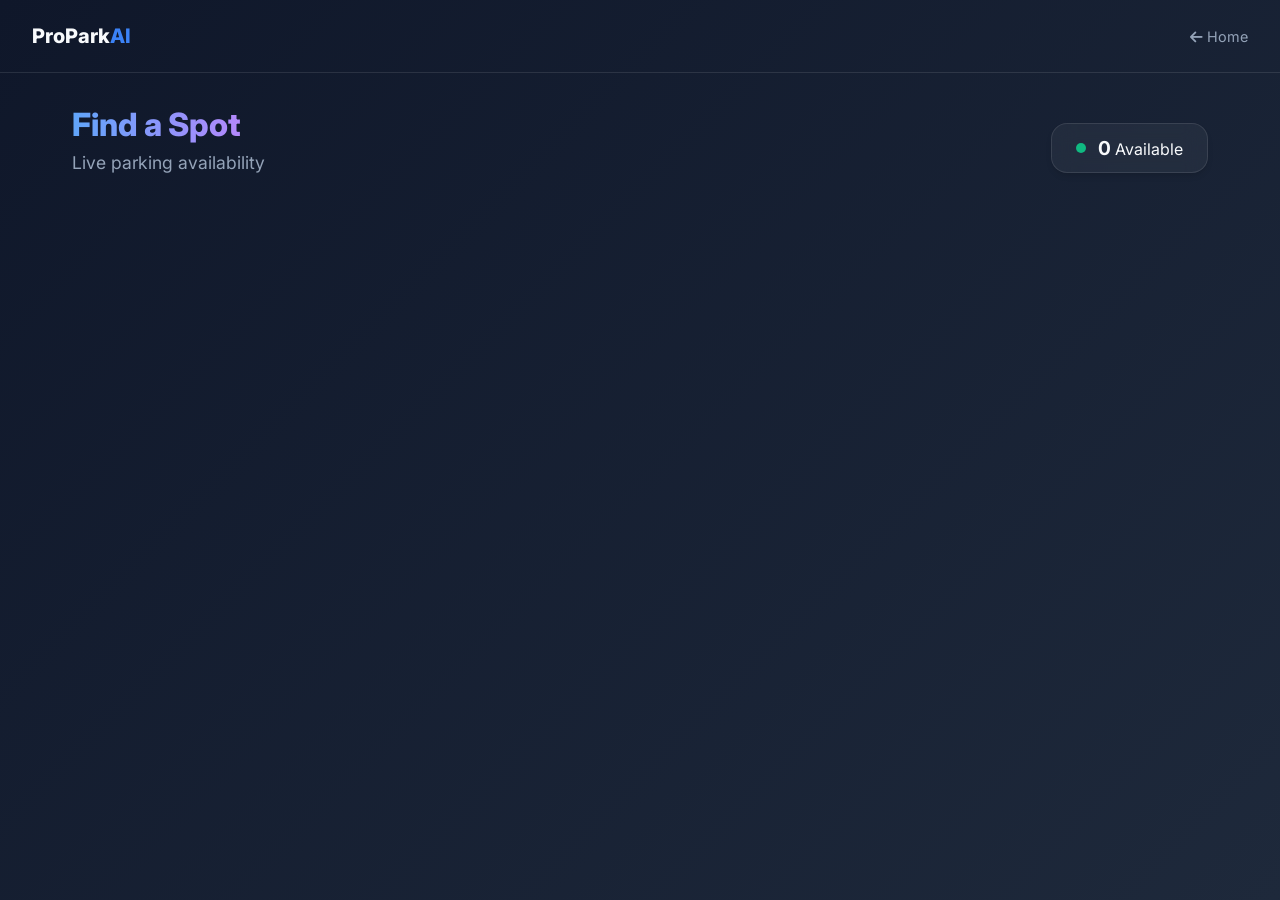
==== frontend/user.html @ 81f2fec7 "Initial commit: smart parking system" ====
<!DOCTYPE html>
<html lang="en">

<head>
    <meta charset="UTF-8">
    <meta name="viewport" content="width=device-width, initial-scale=1.0">
    <title>Driver Portal - Smart Parking</title>
    <link href="https://fonts.googleapis.com/css2?family=Inter:wght@400;600;800&display=swap" rel="stylesheet">
    <link rel="stylesheet" href="style.css">
    <link rel="stylesheet" href="https://cdnjs.cloudflare.com/ajax/libs/font-awesome/6.4.0/css/all.min.css">
</head>

<body>
    <nav
        style="padding: 1.5rem 2rem; border-bottom: 1px solid var(--card-border); display: flex; justify-content: space-between; align-items: center;">
        <div style="font-weight: 800; font-size: 1.25rem;">ProPark<span style="color: var(--accent-primary)">AI</span>
        </div>
        <a href="index.html" style="color: var(--text-secondary); font-size: 0.9rem;"><i
                class="fa-solid fa-arrow-left"></i> Home</a>
    </nav>

    <div class="container">
        <header style="margin-bottom: 2rem; display: flex; justify-content: space-between; align-items: end;">
            <div>
                <h1 class="title" style="font-size: 2rem;">Find a Spot</h1>
                <p class="subtitle" style="margin-bottom: 0;">Live parking availability</p>
            </div>
            <div class="glass-panel" style="padding: 0.75rem 1.5rem; display: flex; align-items: center; gap: 0.75rem;">
                <div style="width: 10px; height: 10px; background: var(--status-free); border-radius: 50%;"></div>
                <span><span id="free-count" style="font-weight: 700; font-size: 1.2rem;">--</span> Available</span>
            </div>
        </header>

        <div id="slot-container" class="slot-grid">
            <!-- Slots injected here by JS -->
            <div class="glass-panel" style="grid-column: 1/-1; text-align: center;">Loading slots...</div>
        </div>
    </div>

    <!-- Reserve Modal -->
    <div class="modal-overlay" id="reserve-modal">
        <div class="modal-content">
            <h2 style="margin-bottom: 1.5rem;">Reserve Slot <span id="modal-slot-id"
                    style="color: var(--accent-primary)">#</span></h2>

            <div class="form-group">
                <label class="form-label">Full Name</label>
                <input type="text" id="res-name" class="form-input" placeholder="John Doe">
            </div>

            <div class="form-group">
                <label class="form-label">Vehicle Plate</label>
                <input type="text" id="res-plate" class="form-input" placeholder="ABC-123">
            </div>

            <div class="form-actions">
                <button class="btn" style="background: transparent; color: var(--text-secondary);"
                    onclick="closeModal()">Cancel</button>
                <button class="btn btn-primary" onclick="confirmReservation()">Confirm Booking</button>
            </div>
        </div>
    </div>

    <script src="app.js"></script>
    <script>
        // Page specific init
        document.addEventListener('DOMContentLoaded', () => {
            initUserPortal();
        });
    </script>
</body>

</html>
---- frontend/style.css ----
:root {
    --bg-color: #0f172a;
    --bg-gradient: linear-gradient(135deg, #0f172a 0%, #1e293b 100%);
    --text-primary: #f8fafc;
    --text-secondary: #94a3b8;
    
    --card-bg: rgba(255, 255, 255, 0.05);
    --card-border: rgba(255, 255, 255, 0.1);
    --card-hover: rgba(255, 255, 255, 0.1);
    
    --accent-primary: #3b82f6; /* Blue */
    --accent-secondary: #8b5cf6; /* Purple */
    
    --status-free: #10b981; /* Green */
    --status-occupied: #ef4444; /* Red */
    --status-reserved: #f59e0b; /* Amber */
    
    --radius-lg: 16px;
    --radius-md: 12px;
    --radius-sm: 8px;
    
    --font-main: 'Inter', system-ui, -apple-system, sans-serif;
}

* {
    margin: 0;
    padding: 0;
    box-sizing: border-box;
    font-family: var(--font-main);
}

body {
    background: var(--bg-color);
    background-image: var(--bg-gradient);
    color: var(--text-primary);
    min-height: 100vh;
    display: flex;
    flex-direction: column;
}

a {
    text-decoration: none;
    color: inherit;
}

/* Utils */
.container {
    max-width: 1200px;
    margin: 0 auto;
    padding: 2rem;
    width: 100%;
}

.title {
    font-size: 2.5rem;
    font-weight: 800;
    background: linear-gradient(to right, #60a5fa, #c084fc);
    -webkit-background-clip: text;
    -webkit-text-fill-color: transparent;
    margin-bottom: 0.5rem;
}

.subtitle {
    color: var(--text-secondary);
    font-size: 1.1rem;
    margin-bottom: 2rem;
}

/* Glass Card */
.glass-panel {
    background: var(--card-bg);
    backdrop-filter: blur(12px);
    -webkit-backdrop-filter: blur(12px);
    border: 1px solid var(--card-border);
    border-radius: var(--radius-lg);
    padding: 2rem;
    box-shadow: 0 4px 6px -1px rgba(0, 0, 0, 0.1), 0 2px 4px -1px rgba(0, 0, 0, 0.06);
}

.glass-panel:hover {
    border-color: rgba(255,255,255,0.2);
}

/* Buttons */
.btn {
    display: inline-flex;
    align-items: center;
    justify-content: center;
    padding: 0.75rem 1.5rem;
    border-radius: var(--radius-md);
    font-weight: 600;
    transition: all 0.2s ease;
    cursor: pointer;
    border: none;
    font-size: 1rem;
}

.btn-primary {
    background: linear-gradient(135deg, var(--accent-primary), var(--accent-secondary));
    color: white;
    box-shadow: 0 4px 12px rgba(59, 130, 246, 0.3);
}

.btn-primary:hover {
    transform: translateY(-2px);
    box-shadow: 0 6px 16px rgba(59, 130, 246, 0.4);
}

.btn-danger {
    background: rgba(239, 68, 68, 0.2);
    color: #fca5a5;
    border: 1px solid rgba(239, 68, 68, 0.3);
}

.btn-danger:hover {
    background: rgba(239, 68, 68, 0.3);
}

/* Landing Page Grid */
.landing-grid {
    display: grid;
    grid-template-columns: repeat(auto-fit, minmax(300px, 1fr));
    gap: 2rem;
    margin-top: 3rem;
}

.role-card {
    text-align: center;
    padding: 3rem 2rem;
    cursor: pointer;
    transition: transform 0.3s ease;
}

.role-card:hover {
    transform: translateY(-5px);
    background: rgba(255, 255, 255, 0.1);
}

.role-icon {
    font-size: 3rem;
    margin-bottom: 1.5rem;
    display: block;
}

/* Slot Grid */
.slot-grid {
    display: grid;
    grid-template-columns: repeat(auto-fill, minmax(100px, 1fr));
    gap: 1.5rem;
    margin-top: 2rem;
}

.parking-slot {
    aspect-ratio: 2/3;
    border-radius: var(--radius-md);
    display: flex;
    flex-direction: column;
    align-items: center;
    justify-content: center;
    position: relative;
    border: 2px dashed rgba(255,255,255,0.2);
    transition: all 0.3s ease;
    cursor: pointer;
}

.parking-slot.free {
    border-color: var(--status-free);
    background: rgba(16, 185, 129, 0.1);
}
.parking-slot.free:hover {
    background: rgba(16, 185, 129, 0.2);
    box-shadow: 0 0 15px rgba(16, 185, 129, 0.3);
}
.parking-slot.free .status-text { color: var(--status-free); }

.parking-slot.occupied {
    border-color: var(--status-occupied);
    background: rgba(239, 68, 68, 0.1);
    cursor: not-allowed;
}
.parking-slot.occupied .status-icon { color: var(--status-occupied); }
.parking-slot.occupied .status-text { color: var(--status-occupied); }

.parking-slot.reserved {
    border-color: var(--status-reserved);
    background: rgba(245, 158, 11, 0.1);
    cursor: pointer; /* Maybe allow admin to click */
}
.parking-slot.reserved .status-text { color: var(--status-reserved); }

.slot-id {
    font-size: 1.5rem;
    font-weight: 700;
    margin-bottom: 0.5rem;
}

.status-text {
    font-size: 0.8rem;
    font-weight: 600;
    text-transform: uppercase;
    letter-spacing: 1px;
}

/* Stats Dashboard */
.stats-bar {
    display: grid;
    grid-template-columns: repeat(4, 1fr);
    gap: 1rem;
    margin-bottom: 2rem;
}

.stat-card {
    padding: 1.5rem;
    text-align: center;
}

.stat-value {
    font-size: 2rem;
    font-weight: 700;
    margin-bottom: 0.25rem;
}

.stat-label {
    color: var(--text-secondary);
    font-size: 0.9rem;
}

/* Modal */
.modal-overlay {
    position: fixed;
    top: 0; left: 0; right: 0; bottom: 0;
    background: rgba(0, 0, 0, 0.7);
    backdrop-filter: blur(5px);
    display: flex;
    align-items: center;
    justify-content: center;
    opacity: 0;
    pointer-events: none;
    transition: opacity 0.2s;
    z-index: 100;
}

.modal-overlay.active {
    opacity: 1;
    pointer-events: all;
}

.modal-content {
    background: #1e293b;
    width: 100%;
    max-width: 400px;
    padding: 2rem;
    border-radius: var(--radius-lg);
    border: 1px solid var(--card-border);
    transform: translateY(20px);
    transition: transform 0.3s;
}

.modal-overlay.active .modal-content {
    transform: translateY(0);
}

.form-group {
    margin-bottom: 1.5rem;
}

.form-label {
    display: block;
    margin-bottom: 0.5rem;
    color: var(--text-secondary);
    font-size: 0.9rem;
}

.form-input {
    width: 100%;
    padding: 0.75rem;
    border-radius: var(--radius-sm);
    background: rgba(0, 0, 0, 0.2);
    border: 1px solid var(--card-border);
    color: white;
    outline: none;
    transition: border-color 0.2s;
}

.form-input:focus {
    border-color: var(--accent-primary);
}

.form-actions {
    display: flex;
    gap: 1rem;
    justify-content: flex-end;
}

/* Table */
.admin-table {
    width: 100%;
    border-collapse: collapse;
    margin-top: 1rem;
}

.admin-table th {
    text-align: left;
    padding: 1rem;
    color: var(--text-secondary);
    border-bottom: 1px solid var(--card-border);
}

.admin-table td {
    padding: 1rem;
    border-bottom: 1px solid rgba(255,255,255,0.05);
}
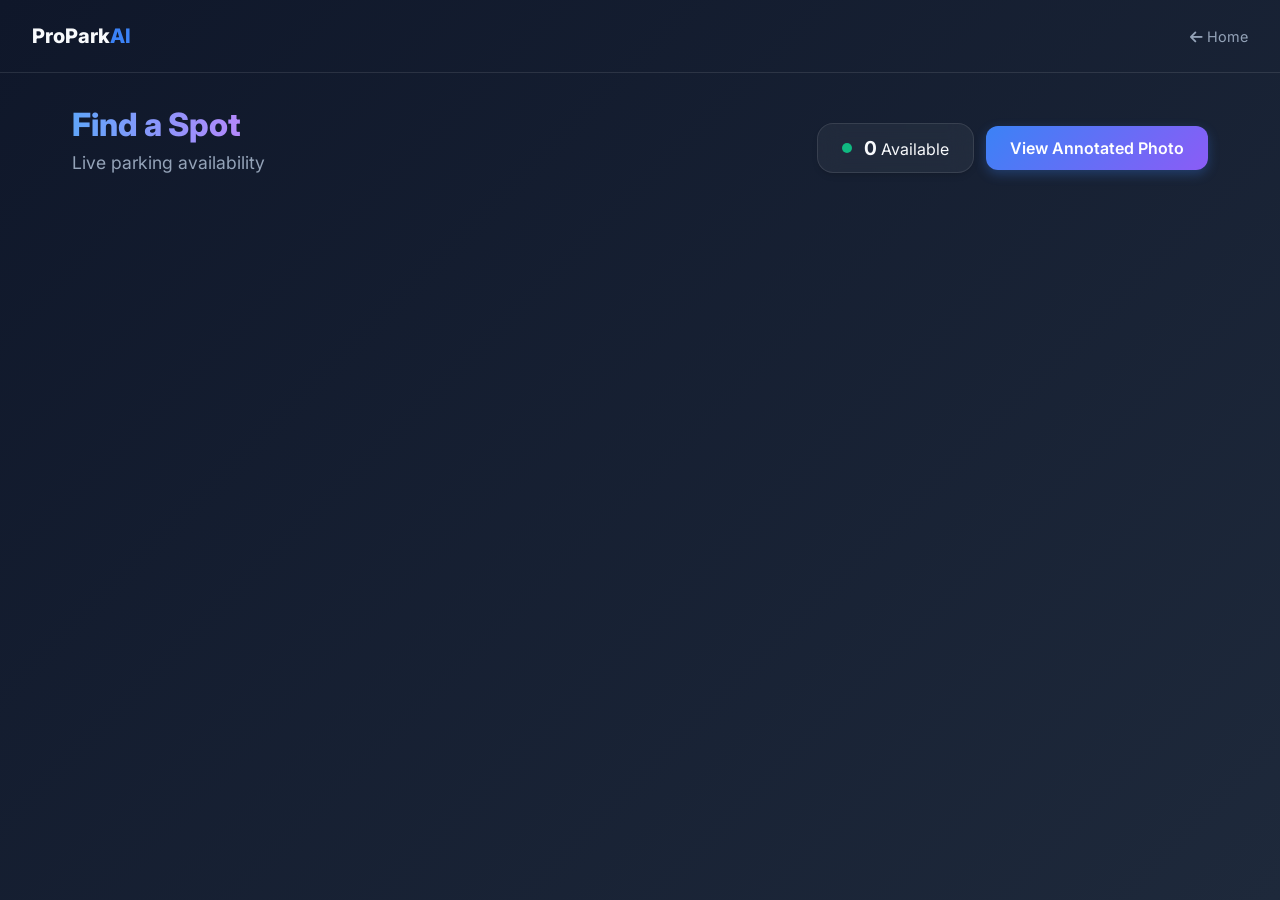
==== commit f9dd0bb4: "Update smart parking system with latest changes" ====
--- a/frontend/user.html
+++ b/frontend/user.html
@@ -25,9 +25,14 @@
                 <h1 class="title" style="font-size: 2rem;">Find a Spot</h1>
                 <p class="subtitle" style="margin-bottom: 0;">Live parking availability</p>
             </div>
-            <div class="glass-panel" style="padding: 0.75rem 1.5rem; display: flex; align-items: center; gap: 0.75rem;">
-                <div style="width: 10px; height: 10px; background: var(--status-free); border-radius: 50%;"></div>
-                <span><span id="free-count" style="font-weight: 700; font-size: 1.2rem;">--</span> Available</span>
+            <div style="display:flex; gap: 0.75rem; align-items:center; flex-wrap: wrap; justify-content:flex-end;">
+                <div class="glass-panel" style="padding: 0.75rem 1.5rem; display: flex; align-items: center; gap: 0.75rem;">
+                    <div style="width: 10px; height: 10px; background: var(--status-free); border-radius: 50%;"></div>
+                    <span><span id="free-count" style="font-weight: 700; font-size: 1.2rem;">--</span> Available</span>
+                </div>
+                <a class="btn btn-primary" href="latest_parking_view.jpg" target="_blank" rel="noopener" style="text-decoration:none;">
+                    View Annotated Photo
+                </a>
             </div>
         </header>
 
@@ -70,4 +75,4 @@
     </script>
 </body>
 
-</html>+</html>
